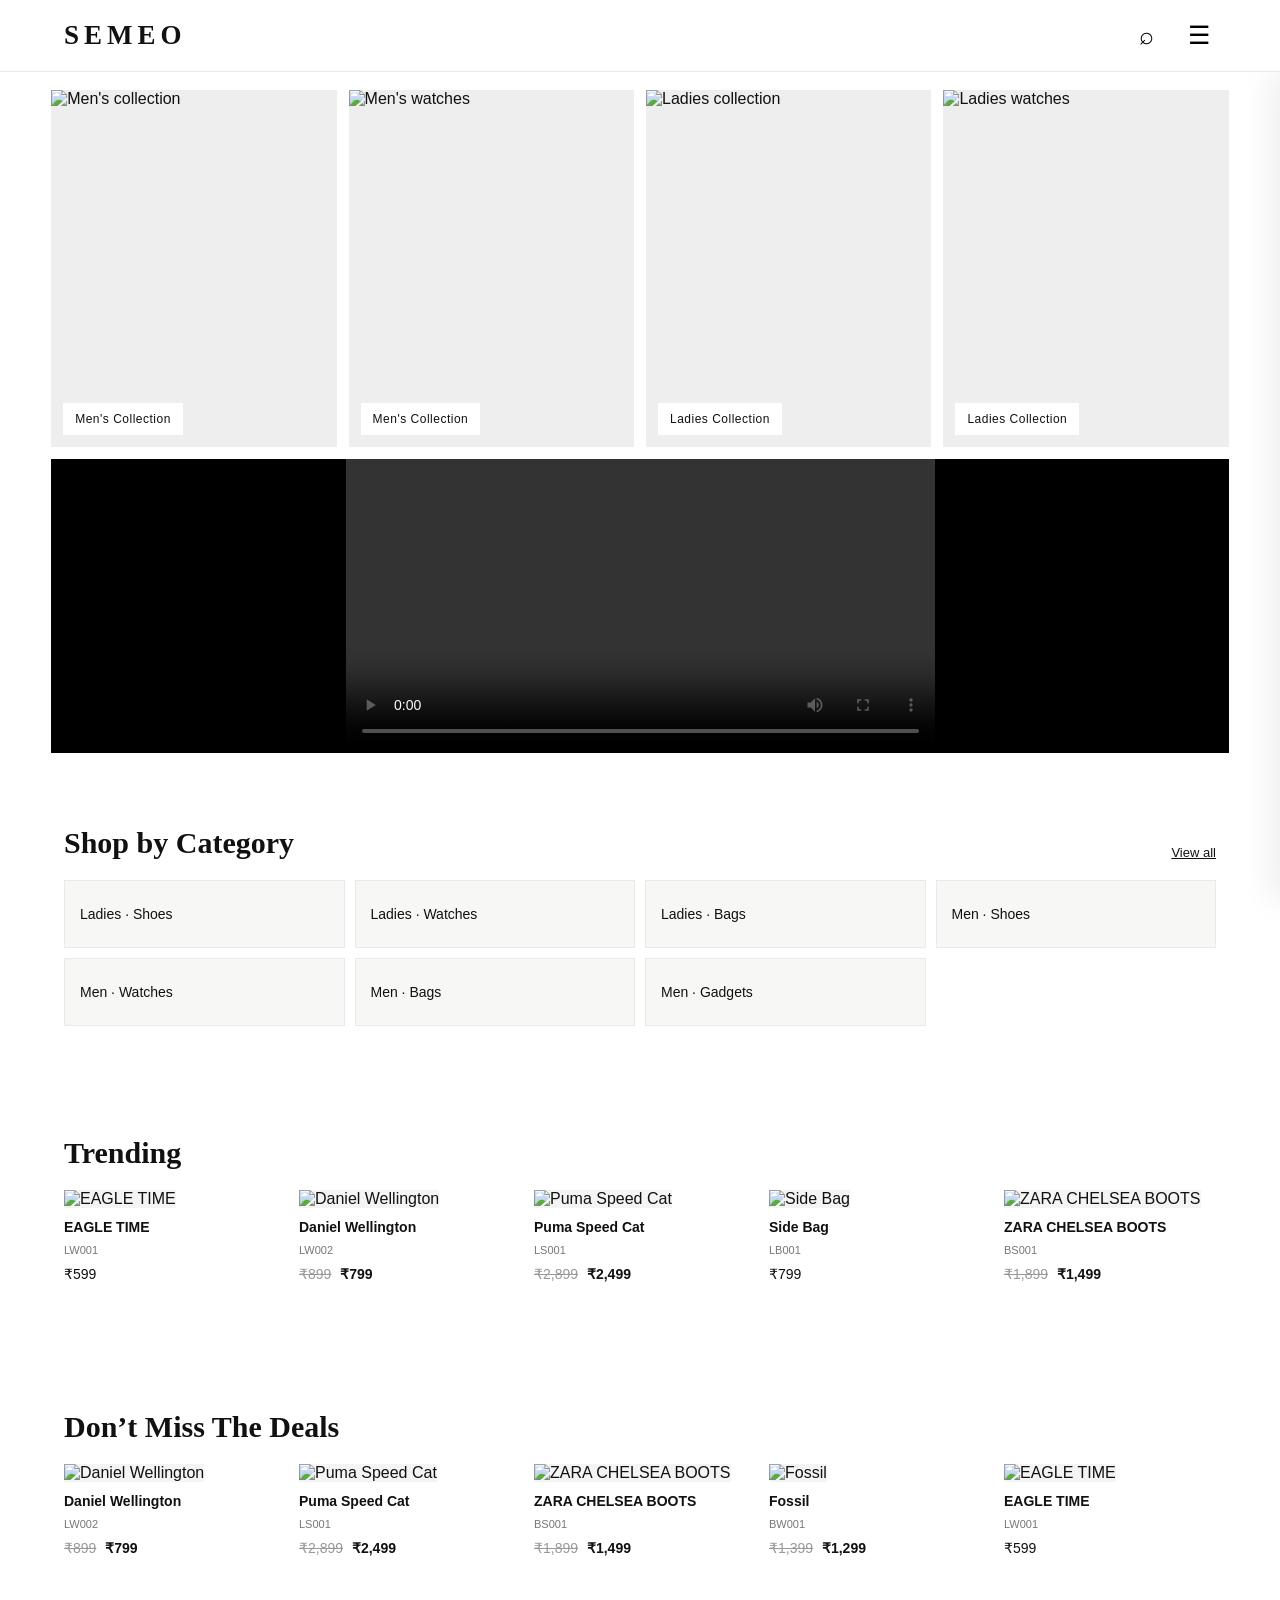
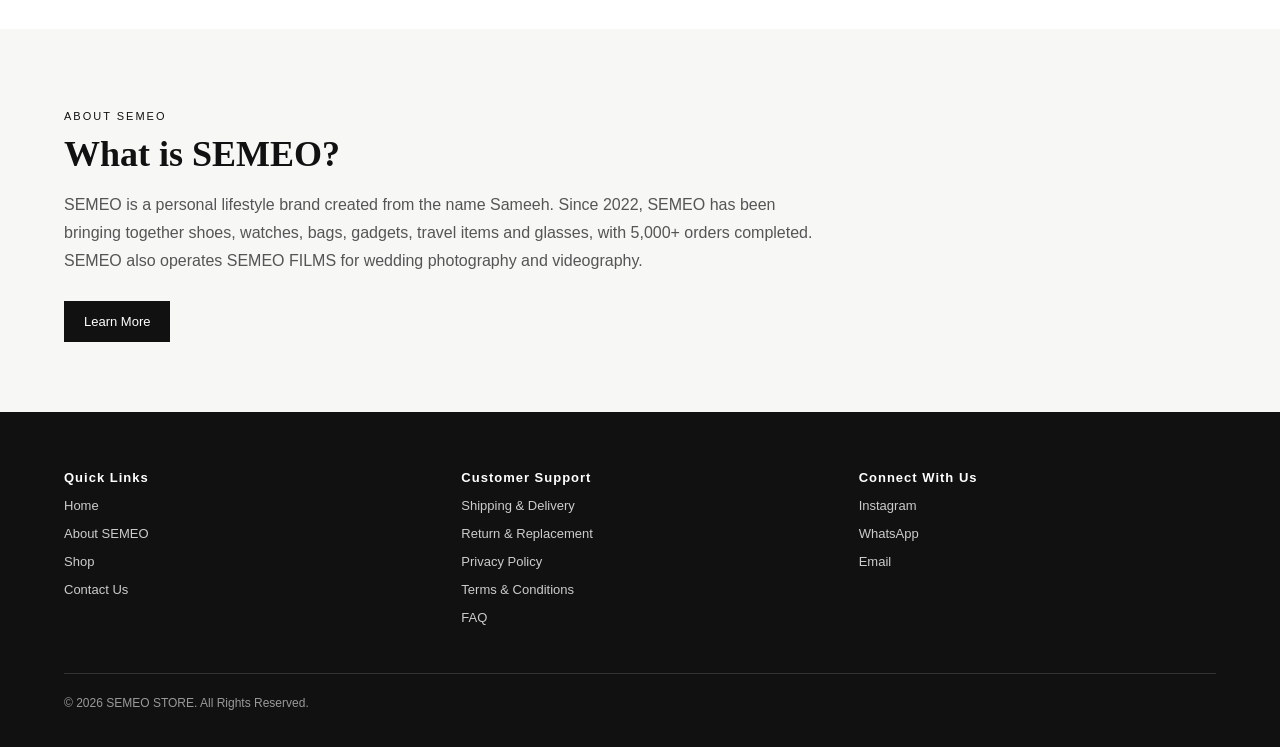
==== index.html @ 359f8432 "Add files via upload" ====
<!doctype html><html lang="en"><head><meta charset="utf-8"><meta name="viewport" content="width=device-width,initial-scale=1"><title>SEMEO STORE</title><meta name="description" content="SEMEO STORE — premium shoes, watches, bags and gadgets."><link rel="stylesheet" href="styles.css"></head><body><header class="site-header"><a class="brand" href="index.html#about" aria-label="SEMEO home">SEMEO</a><button class="search-btn" id="searchToggle" aria-label="Search">⌕</button><button class="menu-btn" id="menuToggle" aria-label="Menu">☰</button></header><div class="search-panel" id="searchPanel"><input id="searchInput" placeholder="Search product name or code…" autocomplete="off"><div id="searchResults"></div></div><nav class="drawer" id="drawer"><a href="index.html">Home</a><a href="shop.html">Shop</a><a href="about.html">About SEMEO</a><a href="contact.html">Contact Us</a><a href="support.html">Customer Support</a></nav><main>
<section class="hero"><div class="hero-grid"><a class="hero-card" href="collection.html?cat=men"><img src="assets/products/BS001/1.jpeg" alt="Men's collection"><span>Men's Collection</span></a><a class="hero-card" href="collection.html?cat=men"><img src="assets/products/BW001/1.jpeg" alt="Men's watches"><span>Men's Collection</span></a><a class="hero-card" href="collection.html?cat=ladies"><img src="assets/products/LS001/1.jpeg" alt="Ladies collection"><span>Ladies Collection</span></a><a class="hero-card" href="collection.html?cat=ladies"><img src="assets/products/LW001/1.jpeg" alt="Ladies watches"><span>Ladies Collection</span></a><div class="hero-video"><video src="assets/hero.mp4" controls playsinline preload="metadata"></video></div></div></section>
<section class="section"><div class="section-head"><h2>Shop by Category</h2><a href="shop.html">View all</a></div><div class="category-grid"><a href="collection.html?cat=ladies&sub=shoes">Ladies · Shoes</a><a href="collection.html?cat=ladies&sub=watches">Ladies · Watches</a><a href="collection.html?cat=ladies&sub=bags">Ladies · Bags</a><a href="collection.html?cat=men&sub=shoes">Men · Shoes</a><a href="collection.html?cat=men&sub=watches">Men · Watches</a><a href="collection.html?cat=men&sub=bags">Men · Bags</a><a href="collection.html?cat=men&sub=gadgets">Men · Gadgets</a></div></section>
<section class="section"><div class="section-head"><h2>Trending</h2></div><div class="product-row" id="trending"></div></section>
<section class="section"><div class="section-head"><h2>Don’t Miss The Deals</h2></div><div class="product-row" id="deals"></div></section>
<section class="about-strip" id="about"><div><p class="eyebrow">ABOUT SEMEO</p><h2>What is SEMEO?</h2><p>SEMEO is a personal lifestyle brand created from the name Sameeh. Since 2022, SEMEO has been bringing together shoes, watches, bags, gadgets, travel items and glasses, with 5,000+ orders completed. SEMEO also operates SEMEO FILMS for wedding photography and videography.</p><a class="button" href="about.html">Learn More</a></div></section>
</main><footer><div class="footer-grid"><div><h3>Quick Links</h3><a href="index.html">Home</a><a href="about.html">About SEMEO</a><a href="shop.html">Shop</a><a href="contact.html">Contact Us</a></div><div><h3>Customer Support</h3><a href="support.html#shipping">Shipping & Delivery</a><a href="support.html#returns">Return & Replacement</a><a href="support.html#privacy">Privacy Policy</a><a href="support.html#terms">Terms & Conditions</a><a href="support.html#faq">FAQ</a></div><div><h3>Connect With Us</h3><a href="https://www.instagram.com/semeo.store?stkn=OHBiYXgwZ2RiamJ6&utm_source=qr" target="_blank">Instagram</a><a href="https://wa.me/919074119248" target="_blank">WhatsApp</a><a href="mailto:semeostore1@gmail.com">Email</a></div></div><p class="copyright">© 2026 SEMEO STORE. All Rights Reserved.</p></footer><script src="app.js"></script></body></html>
---- styles.css ----
:root{--ink:#111;--muted:#777;--line:#e9e9e9;--paper:#fff;--soft:#f7f7f5}*{box-sizing:border-box}body{margin:0;font-family:Arial,Helvetica,sans-serif;color:var(--ink);background:var(--paper)}a{text-decoration:none;color:inherit}.site-header{height:72px;border-bottom:1px solid var(--line);display:flex;align-items:center;justify-content:space-between;padding:0 5%;position:sticky;top:0;background:#fff;z-index:20}.brand{font-family:Georgia,serif;font-size:27px;letter-spacing:5px;font-weight:700}.search-btn,.menu-btn{border:0;background:none;font-size:25px;cursor:pointer}.search-btn{margin-left:auto;margin-right:22px}.search-panel{display:none;position:fixed;top:72px;left:0;right:0;background:#fff;border-bottom:1px solid var(--line);z-index:19;padding:20px 5%;max-height:70vh;overflow:auto}.search-panel.open{display:block}.search-panel input{width:100%;padding:16px;border:1px solid #ddd;font-size:16px}.drawer{position:fixed;right:0;top:72px;width:min(320px,85vw);height:calc(100vh - 72px);background:#fff;z-index:18;transform:translateX(100%);transition:.25s;box-shadow:-10px 0 30px #0001;padding:30px}.drawer.open{transform:none}.drawer a{display:block;padding:17px 0;border-bottom:1px solid var(--line);font-size:17px}.hero{padding:18px 4%}.hero-grid{display:grid;grid-template-columns:repeat(4,1fr);gap:12px}.hero-card{position:relative;aspect-ratio:4/5;overflow:hidden;background:#eee}.hero-card img{width:100%;height:100%;object-fit:cover;display:block}.hero-card span{position:absolute;left:12px;bottom:12px;background:#fff;padding:9px 12px;font-size:12px;letter-spacing:.5px}.hero-video{grid-column:1/-1;background:#000;display:flex;justify-content:center}.hero-video video{width:50%;max-width:720px;max-height:62vh;display:block}.section{padding:55px 5%}.section-head{display:flex;align-items:end;justify-content:space-between;margin-bottom:20px}.section h2{font:700 30px Georgia,serif;margin:0}.section-head a{font-size:13px;text-decoration:underline}.category-grid{display:grid;grid-template-columns:repeat(4,1fr);gap:10px}.category-grid a{padding:25px 15px;border:1px solid var(--line);background:var(--soft);font-size:14px}.product-row{display:flex;gap:15px;overflow-x:auto;padding-bottom:10px;scrollbar-width:thin}.product-card{min-width:220px;width:220px}.product-card img{width:100%;aspect-ratio:1/1.12;object-fit:cover;background:#f4f4f4}.product-card h3{font-size:14px;margin:11px 0 5px}.product-card small{color:var(--muted);font-size:11px}.product-card p{font-size:14px;margin:8px 0}.product-card s{color:#999;margin-right:5px}.about-strip{background:#f7f7f5;padding:70px 5%;max-width:100%}.about-strip>div{max-width:760px}.eyebrow{font-size:11px;letter-spacing:2px}.about-strip h2{font:700 36px Georgia,serif;margin:8px 0 15px}.about-strip p:not(.eyebrow){color:#555;line-height:1.75}.button{display:inline-block;margin-top:10px;background:#111;color:#fff;padding:13px 20px;font-size:13px}footer{background:#111;color:#fff;padding:45px 5% 25px}.footer-grid{display:grid;grid-template-columns:repeat(3,1fr);gap:40px}.footer-grid h3{font-size:13px;letter-spacing:1px}.footer-grid a{display:block;color:#ccc;margin:13px 0;font-size:13px}.copyright{border-top:1px solid #333;padding-top:22px;color:#999;font-size:12px;margin-top:35px}.muted{color:#777}.page{padding:55px 5%;max-width:1100px;margin:auto}.page h1{font:700 42px Georgia,serif}.page h2{font:700 25px Georgia,serif;margin-top:45px}.page p,.page li{color:#555;line-height:1.8}.shop-grid{display:grid;grid-template-columns:repeat(4,1fr);gap:20px}.detail{padding:40px 5%;display:grid;grid-template-columns:1.1fr .9fr;gap:50px;max-width:1200px;margin:auto}.gallery-main{width:100%;aspect-ratio:1/1;object-fit:cover;background:#f5f5f5}.thumbs{display:flex;gap:8px;overflow:auto;margin-top:10px}.thumbs img{width:75px;height:75px;object-fit:cover;cursor:pointer}.detail h1{font:700 40px Georgia,serif;margin:0 0 8px}.code{color:#888;font-size:12px}.price{font-size:25px;margin:22px 0}.price s{color:#999;font-size:17px;margin-right:8px}.options label{display:block;font-size:13px;font-weight:700;margin:20px 0 8px}.options select,.options input,.form-grid input,.form-grid textarea{width:100%;padding:13px;border:1px solid #ddd;background:#fff}.buy{margin-top:25px;width:100%;padding:16px;background:#111;color:#fff;border:0;cursor:pointer;font-size:14px}.order{max-width:700px;margin:50px auto;padding:0 5%}.form-grid{display:grid;grid-template-columns:1fr 1fr;gap:15px}.form-grid .full{grid-column:1/-1}.form-grid label{font-size:12px;color:#555}.form-grid input{margin-top:6px}.notice{background:#f7f7f5;padding:14px;font-size:13px;color:#555;margin:20px 0}
@media(max-width:800px){.hero-grid{grid-template-columns:repeat(2,1fr)}.hero-video{grid-column:1/-1}.hero-video video{width:100%}.category-grid,.shop-grid{grid-template-columns:repeat(2,1fr)}.detail{grid-template-columns:1fr;gap:25px}.footer-grid{grid-template-columns:1fr 1fr}.detail h1{font-size:32px}}
@media(max-width:520px){.hero{padding:10px}.section{padding:40px 5%}.hero-grid{gap:7px}.category-grid{grid-template-columns:1fr 1fr}.product-card{min-width:165px;width:165px}.footer-grid{grid-template-columns:1fr}.form-grid{grid-template-columns:1fr}.form-grid .full{grid-column:auto}}
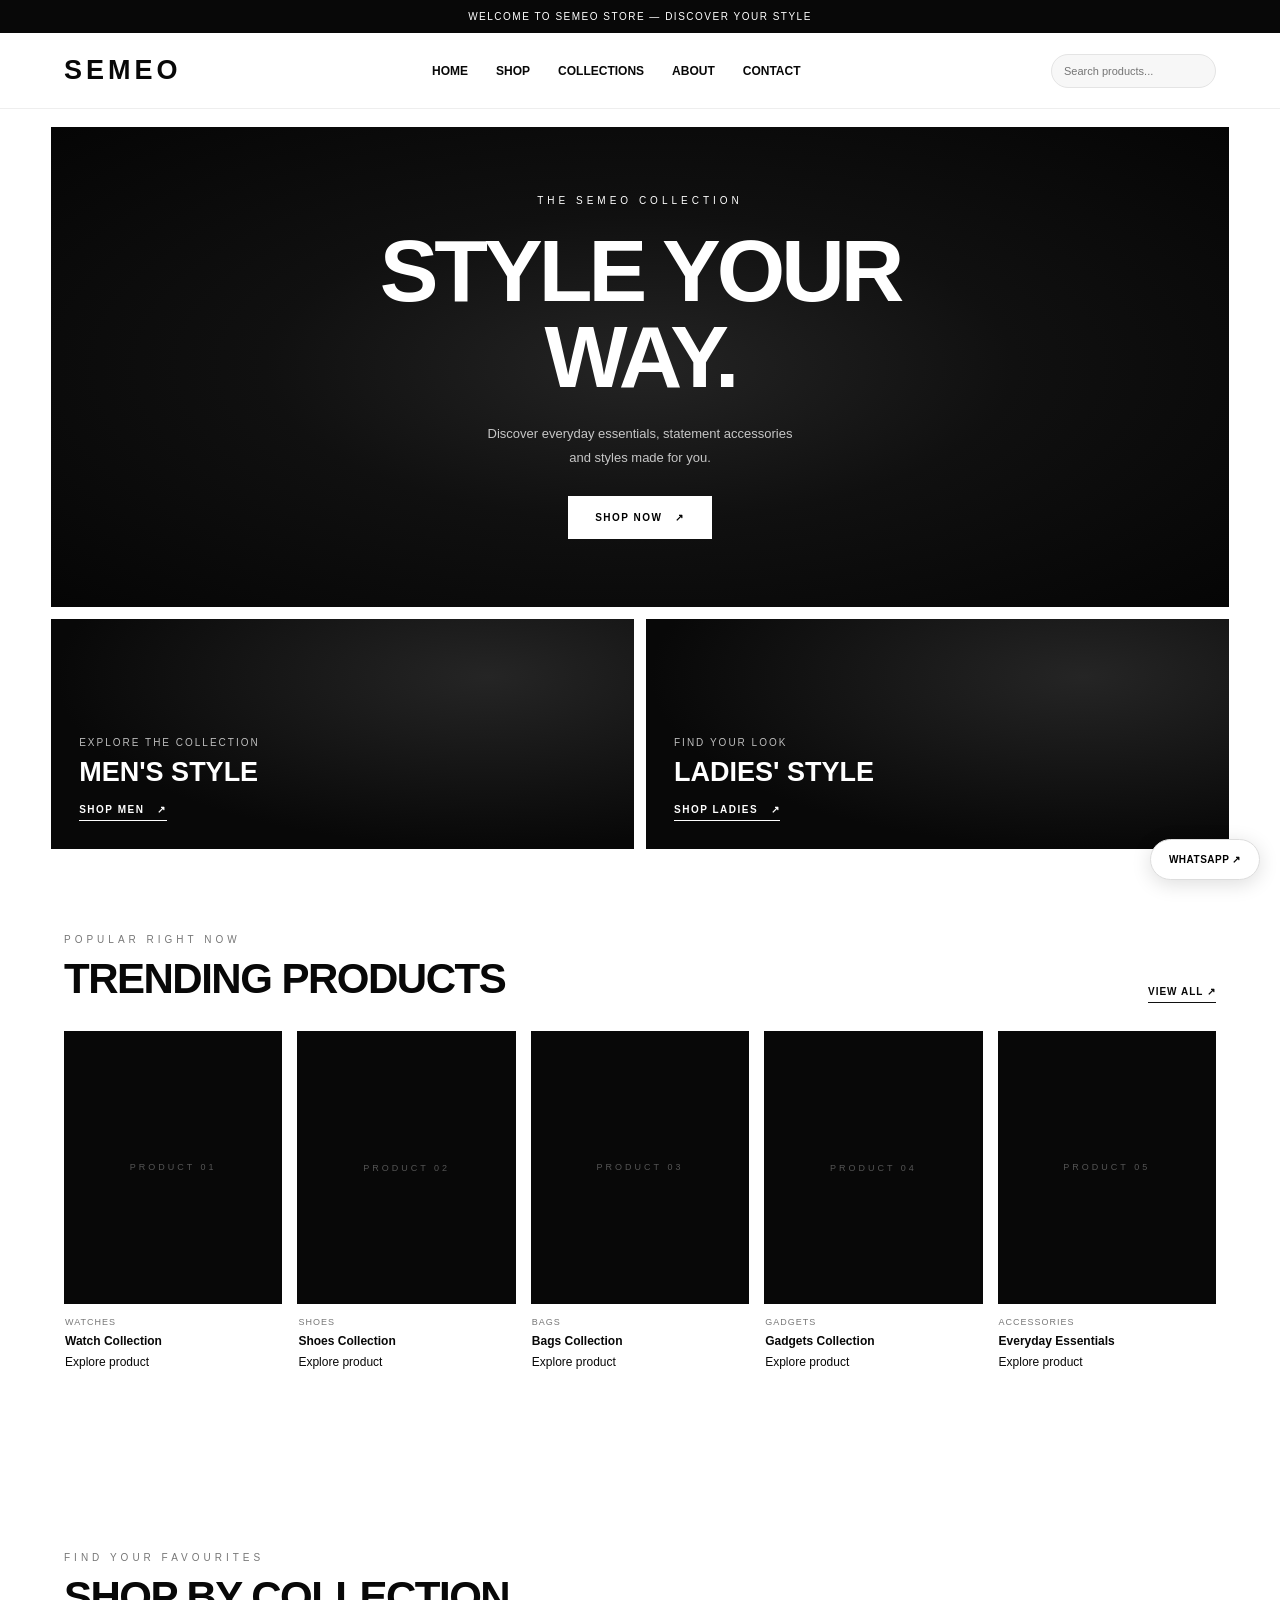
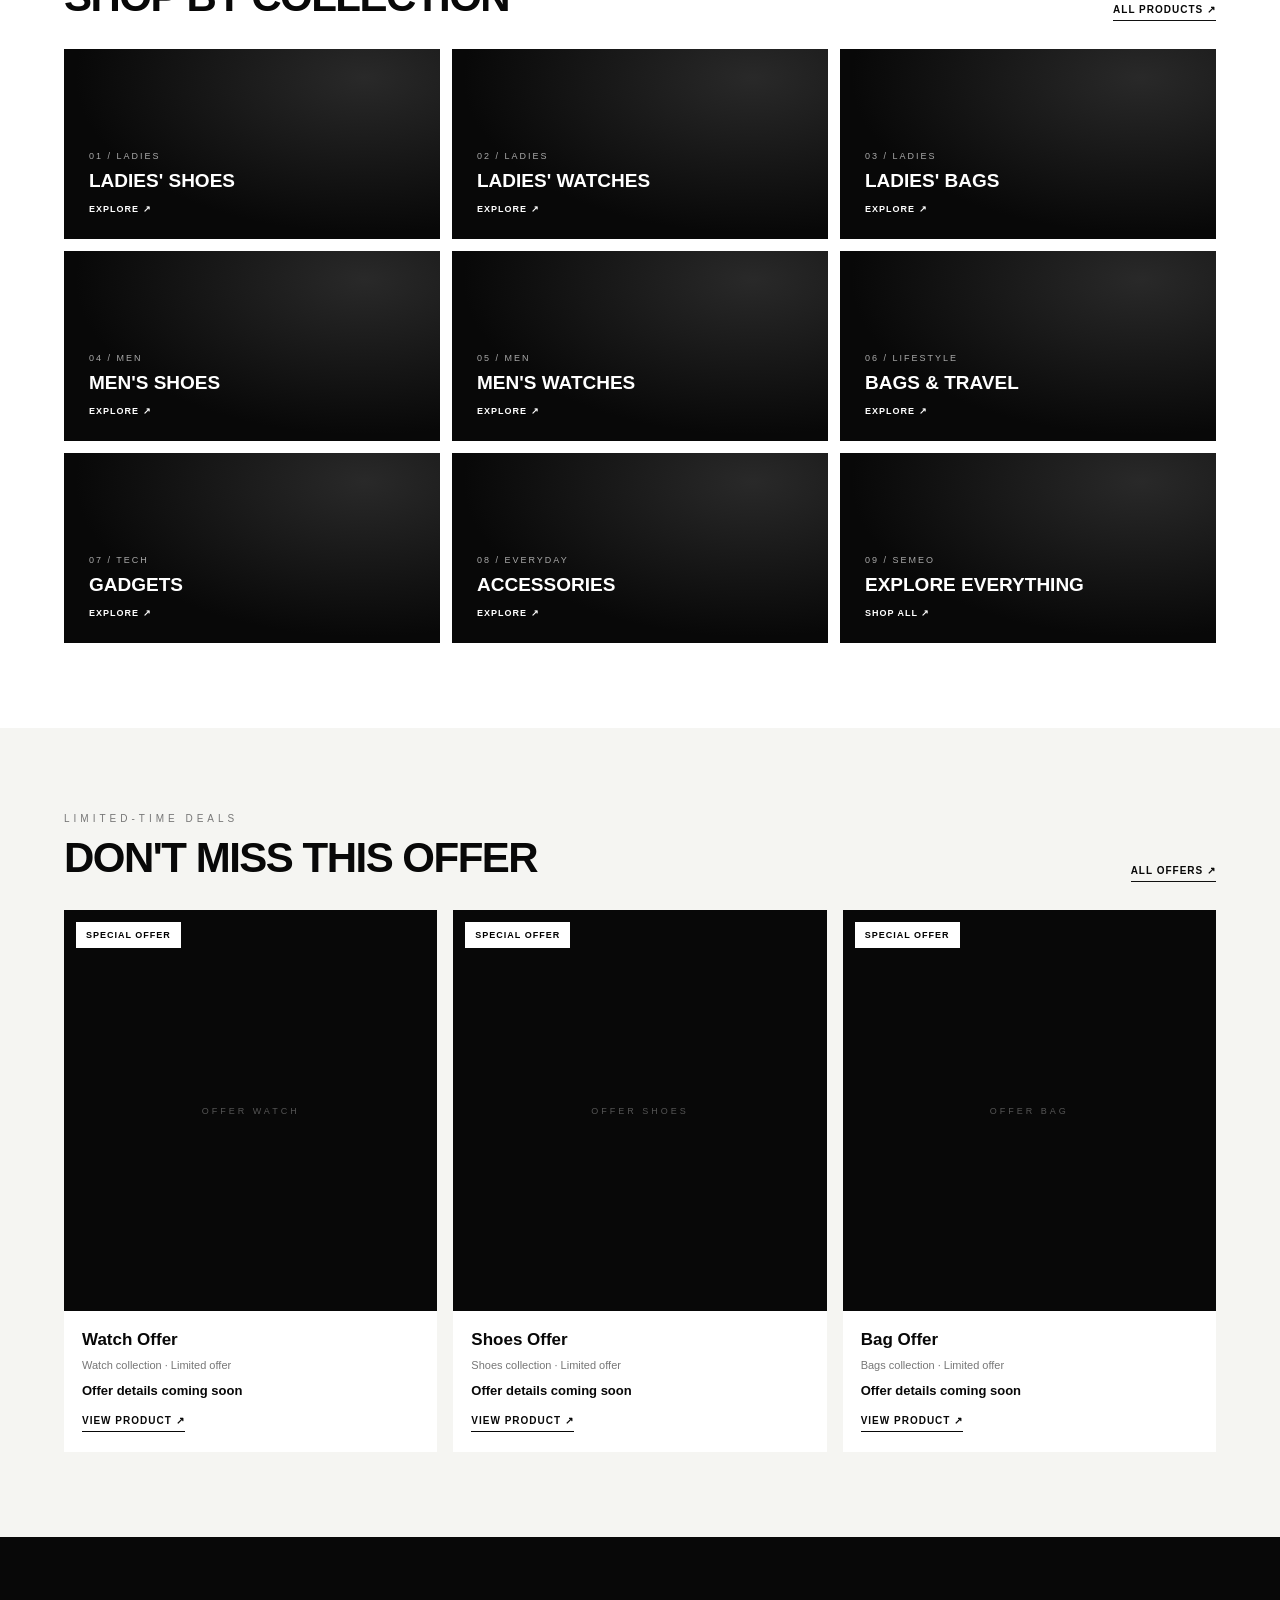
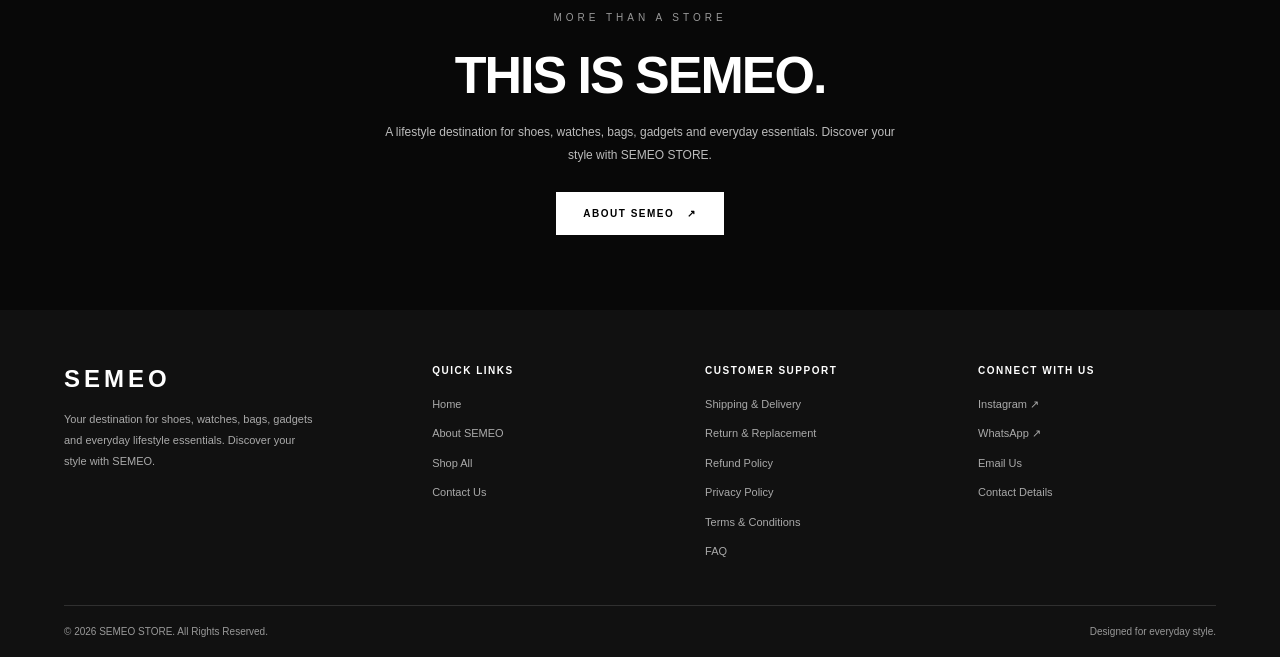
==== commit bdc99d94: "Create index.html" ====
--- a/index.html
+++ b/index.html
@@ -1,7 +1,1035 @@
-<!doctype html><html lang="en"><head><meta charset="utf-8"><meta name="viewport" content="width=device-width,initial-scale=1"><title>SEMEO STORE</title><meta name="description" content="SEMEO STORE — premium shoes, watches, bags and gadgets."><link rel="stylesheet" href="styles.css"></head><body><header class="site-header"><a class="brand" href="index.html#about" aria-label="SEMEO home">SEMEO</a><button class="search-btn" id="searchToggle" aria-label="Search">⌕</button><button class="menu-btn" id="menuToggle" aria-label="Menu">☰</button></header><div class="search-panel" id="searchPanel"><input id="searchInput" placeholder="Search product name or code…" autocomplete="off"><div id="searchResults"></div></div><nav class="drawer" id="drawer"><a href="index.html">Home</a><a href="shop.html">Shop</a><a href="about.html">About SEMEO</a><a href="contact.html">Contact Us</a><a href="support.html">Customer Support</a></nav><main>
-<section class="hero"><div class="hero-grid"><a class="hero-card" href="collection.html?cat=men"><img src="assets/products/BS001/1.jpeg" alt="Men's collection"><span>Men's Collection</span></a><a class="hero-card" href="collection.html?cat=men"><img src="assets/products/BW001/1.jpeg" alt="Men's watches"><span>Men's Collection</span></a><a class="hero-card" href="collection.html?cat=ladies"><img src="assets/products/LS001/1.jpeg" alt="Ladies collection"><span>Ladies Collection</span></a><a class="hero-card" href="collection.html?cat=ladies"><img src="assets/products/LW001/1.jpeg" alt="Ladies watches"><span>Ladies Collection</span></a><div class="hero-video"><video src="assets/hero.mp4" controls playsinline preload="metadata"></video></div></div></section>
-<section class="section"><div class="section-head"><h2>Shop by Category</h2><a href="shop.html">View all</a></div><div class="category-grid"><a href="collection.html?cat=ladies&sub=shoes">Ladies · Shoes</a><a href="collection.html?cat=ladies&sub=watches">Ladies · Watches</a><a href="collection.html?cat=ladies&sub=bags">Ladies · Bags</a><a href="collection.html?cat=men&sub=shoes">Men · Shoes</a><a href="collection.html?cat=men&sub=watches">Men · Watches</a><a href="collection.html?cat=men&sub=bags">Men · Bags</a><a href="collection.html?cat=men&sub=gadgets">Men · Gadgets</a></div></section>
-<section class="section"><div class="section-head"><h2>Trending</h2></div><div class="product-row" id="trending"></div></section>
-<section class="section"><div class="section-head"><h2>Don’t Miss The Deals</h2></div><div class="product-row" id="deals"></div></section>
-<section class="about-strip" id="about"><div><p class="eyebrow">ABOUT SEMEO</p><h2>What is SEMEO?</h2><p>SEMEO is a personal lifestyle brand created from the name Sameeh. Since 2022, SEMEO has been bringing together shoes, watches, bags, gadgets, travel items and glasses, with 5,000+ orders completed. SEMEO also operates SEMEO FILMS for wedding photography and videography.</p><a class="button" href="about.html">Learn More</a></div></section>
-</main><footer><div class="footer-grid"><div><h3>Quick Links</h3><a href="index.html">Home</a><a href="about.html">About SEMEO</a><a href="shop.html">Shop</a><a href="contact.html">Contact Us</a></div><div><h3>Customer Support</h3><a href="support.html#shipping">Shipping & Delivery</a><a href="support.html#returns">Return & Replacement</a><a href="support.html#privacy">Privacy Policy</a><a href="support.html#terms">Terms & Conditions</a><a href="support.html#faq">FAQ</a></div><div><h3>Connect With Us</h3><a href="https://www.instagram.com/semeo.store?stkn=OHBiYXgwZ2RiamJ6&utm_source=qr" target="_blank">Instagram</a><a href="https://wa.me/919074119248" target="_blank">WhatsApp</a><a href="mailto:semeostore1@gmail.com">Email</a></div></div><p class="copyright">© 2026 SEMEO STORE. All Rights Reserved.</p></footer><script src="app.js"></script></body></html>
+<!DOCTYPE html>
+<html lang="en">
+<head>
+  <meta charset="UTF-8">
+  <meta name="viewport" content="width=device-width, initial-scale=1.0">
+  <meta name="theme-color" content="#080808">
+  <meta name="description" content="Discover shoes, watches, bags and lifestyle accessories at SEMEO STORE.">
+  <title>SEMEO STORE | Style Your Way</title>
+
+  <style>
+    * {
+      margin: 0;
+      padding: 0;
+      box-sizing: border-box;
+    }
+
+    :root {
+      --black: #080808;
+      --dark: #111111;
+      --grey: #777777;
+      --light: #f5f5f2;
+      --white: #ffffff;
+    }
+
+    html {
+      scroll-behavior: smooth;
+    }
+
+    body {
+      font-family: Arial, Helvetica, sans-serif;
+      background: var(--white);
+      color: var(--black);
+    }
+
+    a {
+      color: inherit;
+      text-decoration: none;
+    }
+
+    button, input {
+      font: inherit;
+    }
+
+    button, a {
+      -webkit-tap-highlight-color: transparent;
+    }
+
+    .announcement {
+      background: var(--black);
+      color: white;
+      text-align: center;
+      padding: 11px 12px;
+      font-size: 10px;
+      letter-spacing: 1.5px;
+      text-transform: uppercase;
+    }
+
+    .header {
+      height: 76px;
+      padding: 0 5%;
+      display: flex;
+      align-items: center;
+      justify-content: space-between;
+      gap: 20px;
+      border-bottom: 1px solid #eeeeee;
+      background: white;
+      position: sticky;
+      top: 0;
+      z-index: 50;
+    }
+
+    .logo {
+      font-size: 27px;
+      font-weight: 900;
+      letter-spacing: 4px;
+      white-space: nowrap;
+    }
+
+    .nav {
+      display: flex;
+      align-items: center;
+      gap: 28px;
+    }
+
+    .nav a {
+      font-size: 12px;
+      font-weight: 600;
+      transition: opacity .2s;
+    }
+
+    .nav a:hover {
+      opacity: .55;
+    }
+
+    .header-actions {
+      display: flex;
+      align-items: center;
+      gap: 15px;
+    }
+
+    .search {
+      width: 165px;
+      padding: 10px 12px;
+      border: 1px solid #e4e4e4;
+      border-radius: 30px;
+      outline: none;
+      font-size: 11px;
+      background: #f7f7f7;
+    }
+
+    .menu-button {
+      border: 0;
+      background: transparent;
+      font-size: 23px;
+      cursor: pointer;
+      display: none;
+    }
+
+    .hero {
+      padding: 18px 4% 0;
+    }
+
+    .hero-main {
+      background: #080808;
+      color: white;
+      min-height: 480px;
+      display: flex;
+      align-items: center;
+      justify-content: center;
+      text-align: center;
+      padding: 50px 20px;
+      position: relative;
+      overflow: hidden;
+    }
+
+    .hero-main::before {
+      content: "";
+      position: absolute;
+      inset: 0;
+      background:
+        radial-gradient(ellipse at center, #242424 0%, #101010 45%, #050505 100%);
+    }
+
+    .hero-content {
+      position: relative;
+      max-width: 750px;
+    }
+
+    .eyebrow {
+      font-size: 10px;
+      letter-spacing: 4px;
+      text-transform: uppercase;
+      margin-bottom: 22px;
+    }
+
+    .hero h1 {
+      font-size: clamp(43px, 8vw, 88px);
+      line-height: .98;
+      letter-spacing: -4px;
+      font-weight: 900;
+      text-transform: uppercase;
+    }
+
+    .hero p {
+      color: #c6c6c6;
+      font-size: 13px;
+      line-height: 1.8;
+      margin: 22px auto 27px;
+    }
+
+    .button {
+      display: inline-flex;
+      justify-content: center;
+      align-items: center;
+      padding: 15px 26px;
+      background: white;
+      color: black;
+      border: 1px solid white;
+      font-size: 10px;
+      font-weight: 800;
+      letter-spacing: 1.5px;
+      text-transform: uppercase;
+      cursor: pointer;
+      transition: .2s;
+    }
+
+    .button:hover {
+      background: transparent;
+      color: white;
+    }
+
+    .hero-categories {
+      display: grid;
+      grid-template-columns: 1fr 1fr;
+      gap: 12px;
+      margin-top: 12px;
+    }
+
+    .hero-tile {
+      min-height: 230px;
+      background: #0b0b0b;
+      color: white;
+      padding: 28px;
+      display: flex;
+      flex-direction: column;
+      align-items: flex-start;
+      justify-content: flex-end;
+      position: relative;
+      overflow: hidden;
+    }
+
+    .hero-tile::before {
+      content: "";
+      position: absolute;
+      inset: 0;
+      background: radial-gradient(ellipse at 75% 25%, #252525, #080808 70%);
+      transition: transform .5s;
+    }
+
+    .hero-tile:hover::before {
+      transform: scale(1.05);
+    }
+
+    .hero-tile > * {
+      position: relative;
+    }
+
+    .hero-tile span {
+      font-size: 10px;
+      letter-spacing: 2px;
+      color: #bdbdbd;
+      margin-bottom: 9px;
+    }
+
+    .hero-tile h2 {
+      font-size: 27px;
+      text-transform: uppercase;
+      margin-bottom: 16px;
+    }
+
+    .tile-link {
+      font-size: 10px;
+      font-weight: bold;
+      letter-spacing: 1.5px;
+      border-bottom: 1px solid white;
+      padding-bottom: 5px;
+    }
+
+    .section {
+      padding: 85px 5%;
+    }
+
+    .section-heading {
+      display: flex;
+      justify-content: space-between;
+      align-items: flex-end;
+      gap: 20px;
+      margin-bottom: 28px;
+    }
+
+    .section-heading .eyebrow {
+      color: #777;
+      margin-bottom: 10px;
+    }
+
+    .section-heading h2 {
+      font-size: clamp(27px, 4vw, 42px);
+      letter-spacing: -1.5px;
+      text-transform: uppercase;
+    }
+
+    .view-all {
+      font-size: 10px;
+      font-weight: bold;
+      letter-spacing: 1px;
+      border-bottom: 1px solid #111;
+      padding-bottom: 5px;
+      white-space: nowrap;
+    }
+
+    .product-grid {
+      display: grid;
+      grid-template-columns: repeat(5, minmax(0, 1fr));
+      gap: 15px;
+    }
+
+    .product-card {
+      min-width: 0;
+      display: block;
+    }
+
+    .product-image {
+      background: #080808;
+      aspect-ratio: 4 / 5;
+      display: flex;
+      align-items: center;
+      justify-content: center;
+      color: #555;
+      overflow: hidden;
+      position: relative;
+    }
+
+    .product-image span {
+      font-size: 9px;
+      letter-spacing: 3px;
+      text-transform: uppercase;
+    }
+
+    .product-card:hover .product-image {
+      background: #171717;
+    }
+
+    .product-info {
+      padding: 13px 1px;
+    }
+
+    .product-category {
+      color: #777;
+      font-size: 9px;
+      letter-spacing: 1px;
+      text-transform: uppercase;
+      margin-bottom: 7px;
+    }
+
+    .product-name {
+      font-size: 12px;
+      font-weight: 700;
+      margin-bottom: 7px;
+    }
+
+    .product-price {
+      font-size: 12px;
+    }
+
+    .product-price del {
+      color: #888;
+      margin-right: 6px;
+    }
+
+    .offer-section {
+      background: #f5f5f2;
+    }
+
+    .offer-grid {
+      display: grid;
+      grid-template-columns: repeat(3, minmax(0, 1fr));
+      gap: 16px;
+    }
+
+    .offer-card {
+      background: white;
+      display: block;
+      padding-bottom: 20px;
+    }
+
+    .offer-image {
+      aspect-ratio: 4 / 4.3;
+      background: #080808;
+      color: #555;
+      display: flex;
+      justify-content: center;
+      align-items: center;
+      font-size: 9px;
+      letter-spacing: 3px;
+      position: relative;
+    }
+
+    .offer-label {
+      position: absolute;
+      left: 12px;
+      top: 12px;
+      background: white;
+      color: black;
+      padding: 8px 10px;
+      font-size: 9px;
+      font-weight: bold;
+      letter-spacing: 1px;
+    }
+
+    .offer-info {
+      padding: 19px 18px 0;
+    }
+
+    .offer-info h3 {
+      font-size: 17px;
+      margin-bottom: 9px;
+    }
+
+    .offer-info p {
+      color: #777;
+      font-size: 11px;
+      margin-bottom: 12px;
+    }
+
+    .offer-price {
+      font-size: 13px;
+      font-weight: bold;
+    }
+
+    .offer-price del {
+      color: #888;
+      font-weight: normal;
+      margin-right: 7px;
+    }
+
+    .offer-link {
+      display: inline-block;
+      margin-top: 17px;
+      padding-bottom: 5px;
+      border-bottom: 1px solid;
+      font-size: 10px;
+      font-weight: bold;
+      letter-spacing: 1px;
+    }
+
+    .collections {
+      display: grid;
+      grid-template-columns: repeat(3, minmax(0, 1fr));
+      gap: 12px;
+    }
+
+    .collection-card {
+      background: #080808;
+      color: white;
+      min-height: 190px;
+      padding: 25px;
+      display: flex;
+      flex-direction: column;
+      justify-content: flex-end;
+      position: relative;
+      overflow: hidden;
+    }
+
+    .collection-card::before {
+      content: "";
+      position: absolute;
+      inset: 0;
+      background: radial-gradient(ellipse at 80% 15%, #292929, #080808 68%);
+      transition: transform .4s;
+    }
+
+    .collection-card:hover::before {
+      transform: scale(1.06);
+    }
+
+    .collection-card > * {
+      position: relative;
+    }
+
+    .collection-card span {
+      color: #aaa;
+      font-size: 9px;
+      letter-spacing: 2px;
+      margin-bottom: 9px;
+    }
+
+    .collection-card h3 {
+      font-size: 19px;
+      text-transform: uppercase;
+      margin-bottom: 12px;
+    }
+
+    .collection-card b {
+      font-size: 9px;
+      letter-spacing: 1px;
+    }
+
+    .brand-section {
+      background: #080808;
+      color: white;
+      text-align: center;
+      padding: 75px 20px;
+    }
+
+    .brand-section .eyebrow {
+      color: #999;
+    }
+
+    .brand-section h2 {
+      font-size: clamp(31px, 5vw, 52px);
+      letter-spacing: -2px;
+      margin-bottom: 16px;
+    }
+
+    .brand-section p {
+      color: #bcbcbc;
+      max-width: 520px;
+      margin: 0 auto 25px;
+      font-size: 12px;
+      line-height: 1.9;
+    }
+
+    .brand-section .button {
+      background: white;
+      color: black;
+    }
+
+    .footer {
+      background: #111;
+      color: white;
+      padding: 55px 5% 0;
+    }
+
+    .footer-main {
+      display: grid;
+      grid-template-columns: 1.4fr 1fr 1fr 1fr;
+      gap: 35px;
+      padding-bottom: 45px;
+    }
+
+    .footer-brand {
+      font-size: 24px;
+      font-weight: 900;
+      letter-spacing: 4px;
+      margin-bottom: 16px;
+    }
+
+    .footer-description {
+      color: #aaa;
+      font-size: 11px;
+      line-height: 1.9;
+      max-width: 250px;
+    }
+
+    .footer h3 {
+      font-size: 10px;
+      letter-spacing: 1.5px;
+      text-transform: uppercase;
+      margin-bottom: 20px;
+    }
+
+    .footer-links {
+      display: flex;
+      flex-direction: column;
+      gap: 13px;
+    }
+
+    .footer-links a {
+      color: #aaa;
+      font-size: 11px;
+      line-height: 1.5;
+      overflow-wrap: anywhere;
+    }
+
+    .footer-links a:hover {
+      color: white;
+    }
+
+    .footer-bottom {
+      border-top: 1px solid #303030;
+      padding: 20px 0;
+      display: flex;
+      justify-content: space-between;
+      gap: 15px;
+      flex-wrap: wrap;
+      color: #999;
+      font-size: 10px;
+    }
+
+    .whatsapp-float {
+      position: fixed;
+      right: 20px;
+      bottom: 20px;
+      z-index: 60;
+      background: white;
+      color: black;
+      border: 1px solid #ddd;
+      border-radius: 30px;
+      padding: 14px 18px;
+      font-size: 10px;
+      font-weight: bold;
+      letter-spacing: .5px;
+      box-shadow: 0 4px 20px #0002;
+    }
+
+    @media (max-width: 900px) {
+      .nav {
+        gap: 15px;
+      }
+
+      .search {
+        width: 125px;
+      }
+
+      .product-grid {
+        grid-template-columns: repeat(3, minmax(0, 1fr));
+      }
+
+      .product-card:nth-child(n+4) {
+        display: none;
+      }
+
+      .footer-main {
+        grid-template-columns: repeat(2, minmax(0, 1fr));
+      }
+    }
+
+    @media (max-width: 600px) {
+      .announcement {
+        font-size: 9px;
+        padding: 10px 6px;
+      }
+
+      .header {
+        height: 64px;
+        padding: 0 4%;
+        gap: 10px;
+      }
+
+      .logo {
+        font-size: 22px;
+        letter-spacing: 3px;
+      }
+
+      .menu-button {
+        display: block;
+      }
+
+      .nav {
+        display: none;
+        position: absolute;
+        top: 64px;
+        left: 0;
+        right: 0;
+        padding: 22px 5%;
+        background: white;
+        border-bottom: 1px solid #eee;
+        flex-direction: column;
+        align-items: flex-start;
+        gap: 22px;
+      }
+
+      .nav.open {
+        display: flex;
+      }
+
+      .header-actions {
+        gap: 8px;
+      }
+
+      .search {
+        width: 95px;
+        padding: 9px;
+        font-size: 10px;
+      }
+
+      .hero {
+        padding: 10px 3% 0;
+      }
+
+      .hero-main {
+        min-height: 400px;
+      }
+
+      .hero h1 {
+        letter-spacing: -2px;
+      }
+
+      .hero-categories {
+        gap: 8px;
+      }
+
+      .hero-tile {
+        min-height: 165px;
+        padding: 16px;
+      }
+
+      .hero-tile h2 {
+        font-size: 20px;
+      }
+
+      .section {
+        padding: 58px 4%;
+      }
+
+      .section-heading {
+        margin-bottom: 20px;
+      }
+
+      .section-heading h2 {
+        font-size: 27px;
+      }
+
+      .product-grid {
+        grid-template-columns: repeat(2, minmax(0, 1fr));
+        gap: 12px;
+      }
+
+      .product-card:nth-child(n+4) {
+        display: block;
+      }
+
+      .product-card:nth-child(n+5) {
+        display: none;
+      }
+
+      .offer-grid {
+        grid-template-columns: repeat(2, minmax(0, 1fr));
+        gap: 10px;
+      }
+
+      .offer-card:last-child {
+        display: none;
+      }
+
+      .offer-info {
+        padding: 13px 10px 0;
+      }
+
+      .offer-info h3 {
+        font-size: 14px;
+      }
+
+      .collections {
+        grid-template-columns: repeat(2, minmax(0, 1fr));
+        gap: 8px;
+      }
+
+      .collection-card {
+        min-height: 145px;
+        padding: 16px;
+      }
+
+      .collection-card h3 {
+        font-size: 16px;
+      }
+
+      .footer {
+        padding: 40px 5% 0;
+      }
+
+      .footer-main {
+        grid-template-columns: repeat(2, minmax(0, 1fr));
+        gap: 32px 20px;
+      }
+
+      .footer-bottom {
+        line-height: 1.7;
+      }
+
+      .whatsapp-float {
+        right: 12px;
+        bottom: 12px;
+      }
+    }
+  </style>
+</head>
+
+<body>
+  <div class="announcement">
+    Welcome to SEMEO STORE — Discover Your Style
+  </div>
+
+  <header class="header">
+    <a href="index.html" class="logo">SEMEO</a>
+
+    <nav class="nav" id="mainNav">
+      <a href="index.html">HOME</a>
+      <a href="shop.html">SHOP</a>
+      <a href="#collections">COLLECTIONS</a>
+      <a href="about.html">ABOUT</a>
+      <a href="contact.html">CONTACT</a>
+    </nav>
+
+    <div class="header-actions">
+      <form id="searchForm" action="shop.html">
+        <input class="search" type="search" name="q"
+          placeholder="Search products..." aria-label="Search products">
+      </form>
+      <button class="menu-button" id="menuButton"
+        aria-label="Open navigation menu" aria-expanded="false">☰</button>
+    </div>
+  </header>
+
+  <main>
+    <section class="hero">
+      <div class="hero-main">
+        <div class="hero-content">
+          <div class="eyebrow">The SEMEO Collection</div>
+          <h1>Style Your<br>Way.</h1>
+          <p>Discover everyday essentials, statement accessories<br>
+            and styles made for you.</p>
+          <a href="shop.html" class="button">SHOP NOW &nbsp; ↗</a>
+        </div>
+      </div>
+
+      <div class="hero-categories">
+        <a href="collection.html?category=mens" class="hero-tile">
+          <span>EXPLORE THE COLLECTION</span>
+          <h2>Men's Style</h2>
+          <div class="tile-link">SHOP MEN &nbsp; ↗</div>
+        </a>
+
+        <a href="collection.html?category=ladies" class="hero-tile">
+          <span>FIND YOUR LOOK</span>
+          <h2>Ladies' Style</h2>
+          <div class="tile-link">SHOP LADIES &nbsp; ↗</div>
+        </a>
+      </div>
+    </section>
+
+    <section class="section" id="trending">
+      <div class="section-heading">
+        <div>
+          <div class="eyebrow">Popular right now</div>
+          <h2>Trending Products</h2>
+        </div>
+        <a class="view-all" href="shop.html">VIEW ALL ↗</a>
+      </div>
+
+      <div class="product-grid">
+        <a href="product.html?product=TREND001" class="product-card">
+          <div class="product-image"><span>Product 01</span></div>
+          <div class="product-info">
+            <div class="product-category">Watches</div>
+            <div class="product-name">Watch Collection</div>
+            <div class="product-price">Explore product</div>
+          </div>
+        </a>
+
+        <a href="product.html?product=TREND002" class="product-card">
+          <div class="product-image"><span>Product 02</span></div>
+          <div class="product-info">
+            <div class="product-category">Shoes</div>
+            <div class="product-name">Shoes Collection</div>
+            <div class="product-price">Explore product</div>
+          </div>
+        </a>
+
+        <a href="product.html?product=TREND003" class="product-card">
+          <div class="product-image"><span>Product 03</span></div>
+          <div class="product-info">
+            <div class="product-category">Bags</div>
+            <div class="product-name">Bags Collection</div>
+            <div class="product-price">Explore product</div>
+          </div>
+        </a>
+
+        <a href="product.html?product=TREND004" class="product-card">
+          <div class="product-image"><span>Product 04</span></div>
+          <div class="product-info">
+            <div class="product-category">Gadgets</div>
+            <div class="product-name">Gadgets Collection</div>
+            <div class="product-price">Explore product</div>
+          </div>
+        </a>
+
+        <a href="product.html?product=TREND005" class="product-card">
+          <div class="product-image"><span>Product 05</span></div>
+          <div class="product-info">
+            <div class="product-category">Accessories</div>
+            <div class="product-name">Everyday Essentials</div>
+            <div class="product-price">Explore product</div>
+          </div>
+        </a>
+      </div>
+    </section>
+
+    <section class="section" id="collections">
+      <div class="section-heading">
+        <div>
+          <div class="eyebrow">Find your favourites</div>
+          <h2>Shop By Collection</h2>
+        </div>
+        <a class="view-all" href="shop.html">ALL PRODUCTS ↗</a>
+      </div>
+
+      <div class="collections">
+        <a href="collection.html?category=ladies-shoes" class="collection-card">
+          <span>01 / LADIES</span><h3>Ladies' Shoes</h3><b>EXPLORE ↗</b>
+        </a>
+        <a href="collection.html?category=ladies-watches" class="collection-card">
+          <span>02 / LADIES</span><h3>Ladies' Watches</h3><b>EXPLORE ↗</b>
+        </a>
+        <a href="collection.html?category=ladies-bags" class="collection-card">
+          <span>03 / LADIES</span><h3>Ladies' Bags</h3><b>EXPLORE ↗</b>
+        </a>
+        <a href="collection.html?category=mens-shoes" class="collection-card">
+          <span>04 / MEN</span><h3>Men's Shoes</h3><b>EXPLORE ↗</b>
+        </a>
+        <a href="collection.html?category=mens-watches" class="collection-card">
+          <span>05 / MEN</span><h3>Men's Watches</h3><b>EXPLORE ↗</b>
+        </a>
+        <a href="collection.html?category=mens-bags" class="collection-card">
+          <span>06 / LIFESTYLE</span><h3>Bags & Travel</h3><b>EXPLORE ↗</b>
+        </a>
+        <a href="collection.html?category=gadgets" class="collection-card">
+          <span>07 / TECH</span><h3>Gadgets</h3><b>EXPLORE ↗</b>
+        </a>
+        <a href="collection.html?category=accessories" class="collection-card">
+          <span>08 / EVERYDAY</span><h3>Accessories</h3><b>EXPLORE ↗</b>
+        </a>
+        <a href="shop.html" class="collection-card">
+          <span>09 / SEMEO</span><h3>Explore Everything</h3><b>SHOP ALL ↗</b>
+        </a>
+      </div>
+    </section>
+
+    <section class="section offer-section" id="latest-offers">
+      <div class="section-heading">
+        <div>
+          <div class="eyebrow">Limited-time deals</div>
+          <h2>Don't Miss This Offer</h2>
+        </div>
+        <a class="view-all" href="shop.html?filter=offers">ALL OFFERS ↗</a>
+      </div>
+
+      <div class="offer-grid">
+        <a href="product.html?product=OFFER001" class="offer-card">
+          <div class="offer-image">
+            <span>OFFER WATCH</span>
+            <div class="offer-label">SPECIAL OFFER</div>
+          </div>
+          <div class="offer-info">
+            <h3>Watch Offer</h3>
+            <p>Watch collection · Limited offer</p>
+            <div class="offer-price">Offer details coming soon</div>
+            <div class="offer-link">VIEW PRODUCT ↗</div>
+          </div>
+        </a>
+
+        <a href="product.html?product=OFFER002" class="offer-card">
+          <div class="offer-image">
+            <span>OFFER SHOES</span>
+            <div class="offer-label">SPECIAL OFFER</div>
+          </div>
+          <div class="offer-info">
+            <h3>Shoes Offer</h3>
+            <p>Shoes collection · Limited offer</p>
+            <div class="offer-price">Offer details coming soon</div>
+            <div class="offer-link">VIEW PRODUCT ↗</div>
+          </div>
+        </a>
+
+        <a href="product.html?product=OFFER003" class="offer-card">
+          <div class="offer-image">
+            <span>OFFER BAG</span>
+            <div class="offer-label">SPECIAL OFFER</div>
+          </div>
+          <div class="offer-info">
+            <h3>Bag Offer</h3>
+            <p>Bags collection · Limited offer</p>
+            <div class="offer-price">Offer details coming soon</div>
+            <div class="offer-link">VIEW PRODUCT ↗</div>
+          </div>
+        </a>
+      </div>
+    </section>
+
+    <section class="brand-section">
+      <div class="eyebrow">More than a store</div>
+      <h2>THIS IS SEMEO.</h2>
+      <p>
+        A lifestyle destination for shoes, watches, bags, gadgets
+        and everyday essentials. Discover your style with SEMEO STORE.
+      </p>
+      <a href="about.html" class="button">ABOUT SEMEO &nbsp; ↗</a>
+    </section>
+  </main>
+
+  <footer class="footer">
+    <div class="footer-main">
+      <div>
+        <div class="footer-brand">SEMEO</div>
+        <p class="footer-description">
+          Your destination for shoes, watches, bags, gadgets and
+          everyday lifestyle essentials. Discover your style with SEMEO.
+        </p>
+      </div>
+
+      <div>
+        <h3>Quick Links</h3>
+        <div class="footer-links">
+          <a href="index.html">Home</a>
+          <a href="about.html">About SEMEO</a>
+          <a href="shop.html">Shop All</a>
+          <a href="contact.html">Contact Us</a>
+        </div>
+      </div>
+
+      <div>
+        <h3>Customer Support</h3>
+        <div class="footer-links">
+          <a href="support.html#shipping">Shipping & Delivery</a>
+          <a href="support.html#returns">Return & Replacement</a>
+          <a href="support.html#refunds">Refund Policy</a>
+          <a href="support.html#privacy">Privacy Policy</a>
+          <a href="support.html#terms">Terms & Conditions</a>
+          <a href="support.html#faq">FAQ</a>
+        </div>
+      </div>
+
+      <div>
+        <h3>Connect With Us</h3>
+        <div class="footer-links">
+          <a href="https://www.instagram.com/semeo.store?stkn=OHBiYXgwZ2RiamJ6&utm_source=qr"
+             target="_blank" rel="noopener noreferrer">Instagram ↗</a>
+          <a href="https://wa.me/919074119248"
+             target="_blank" rel="noopener noreferrer">WhatsApp ↗</a>
+          <a href="mailto:semeostore1@gmail.com">Email Us</a>
+          <a href="contact.html">Contact Details</a>
+        </div>
+      </div>
+    </div>
+
+    <div class="footer-bottom">
+      <span>© 2026 SEMEO STORE. All Rights Reserved.</span>
+      <span>Designed for everyday style.</span>
+    </div>
+  </footer>
+
+  <a class="whatsapp-float"
+     href="https://wa.me/919074119248"
+     target="_blank" rel="noopener noreferrer">WHATSAPP ↗</a>
+
+  <script>
+    const menuButton = document.getElementById("menuButton");
+    const mainNav = document.getElementById("mainNav");
+
+    menuButton.addEventListener("click", function () {
+      const isOpen = mainNav.classList.toggle("open");
+      menuButton.setAttribute("aria-expanded", String(isOpen));
+      menuButton.textContent = isOpen ? "✕" : "☰";
+    });
+
+    mainNav.querySelectorAll("a").forEach(function (link) {
+      link.addEventListener("click", function () {
+        mainNav.classList.remove("open");
+        menuButton.setAttribute("aria-expanded", "false");
+        menuButton.textContent = "☰";
+      });
+    });
+  </script>
+</body>
+</html>
